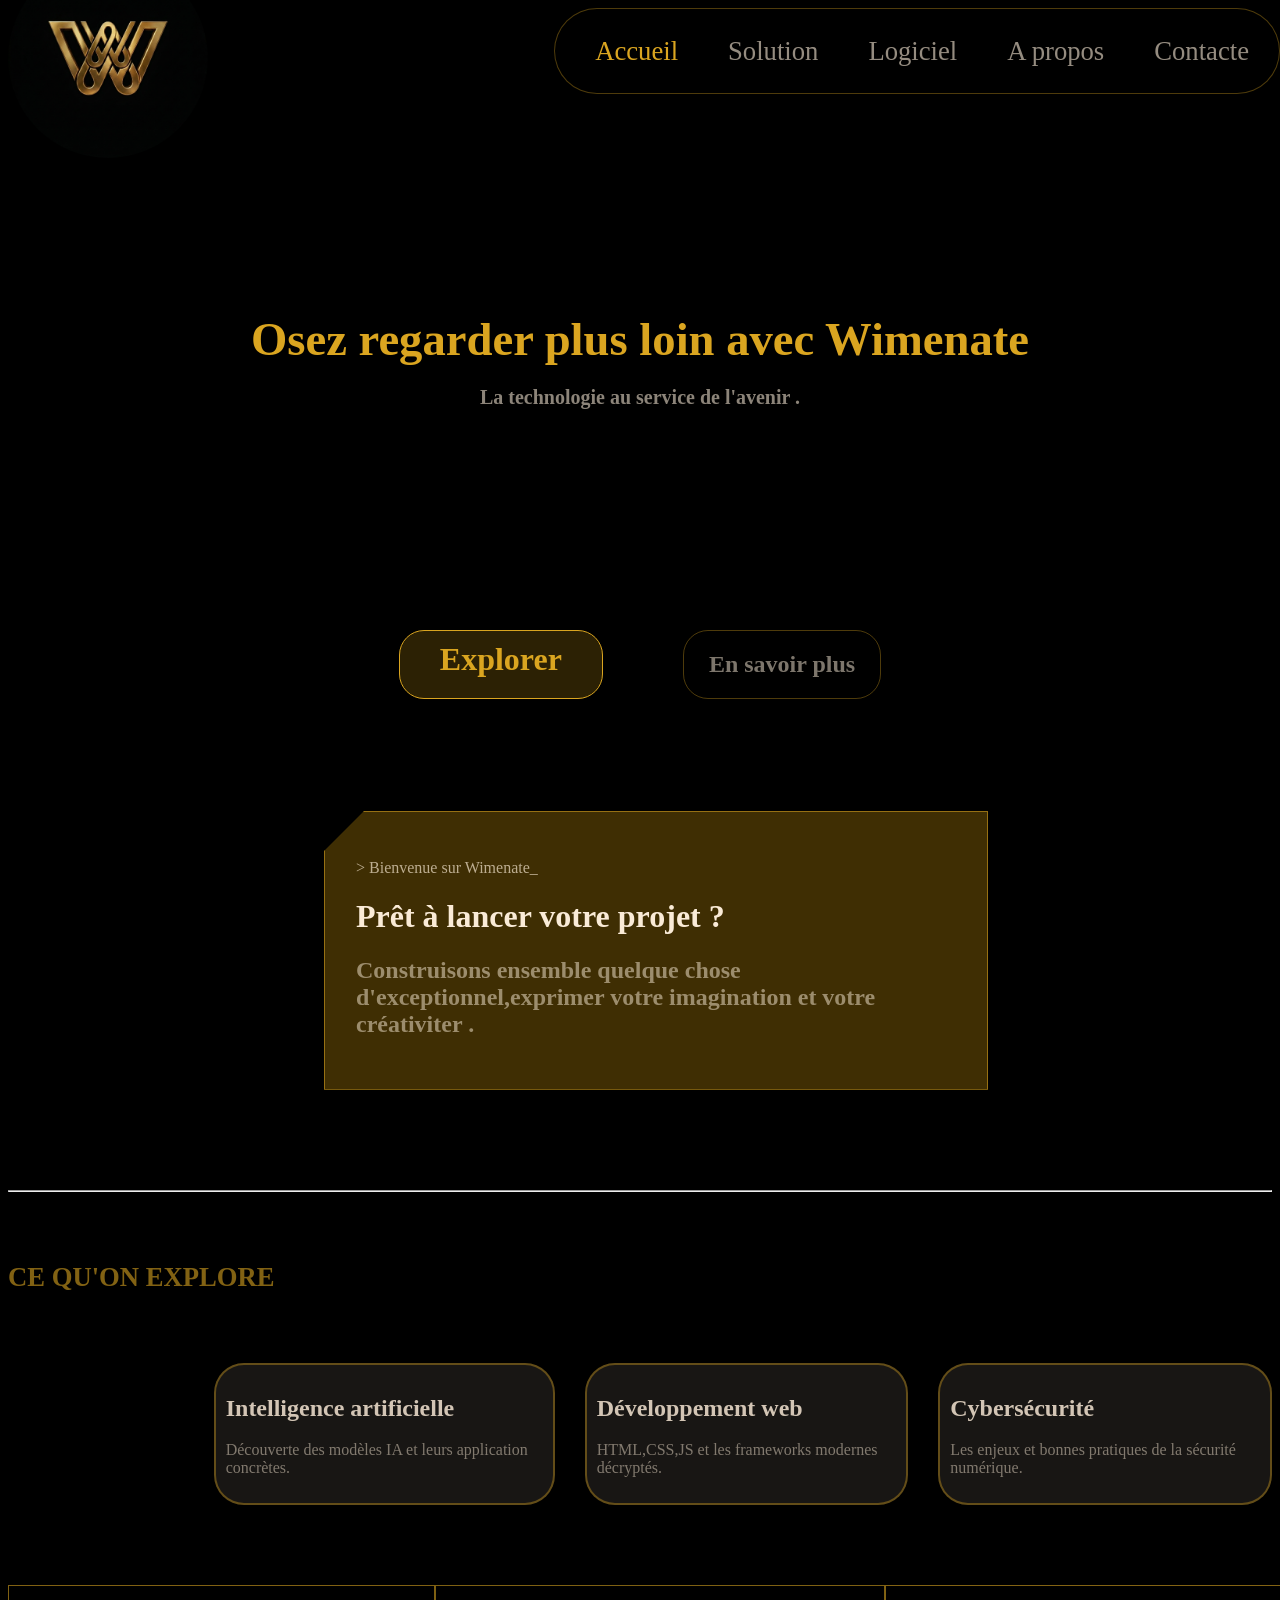
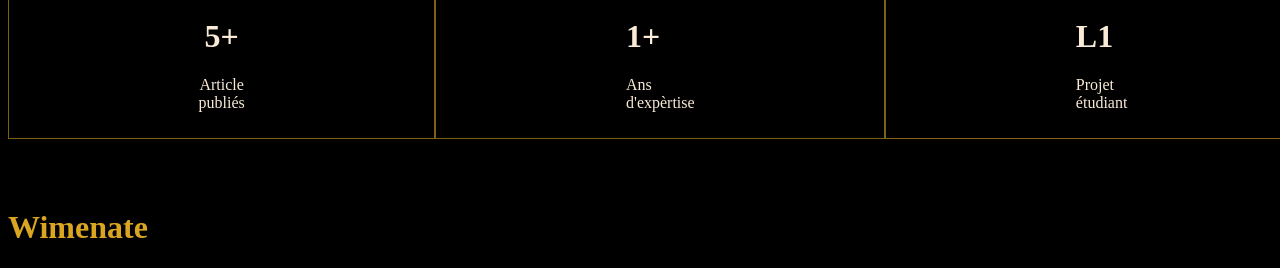
==== index.html @ d2f045ad "change Acceuil en index" ====
<!doctype html>
<html lang="en">
  <head>
    <meta charset="UTF-8" />
    <meta name="viewport" content="width=device-width, initial-scale=1.0" />
    <title>WIMENATE</title>
    <link rel="shortcut icon" href="./Image/icon.png" />
    <link rel="stylesheet" href="style.css" />
  </head>
  <body>
    <div>
      <div>
        <div class="img">
          <nav>
            <div class="navigation">
              <ul>
                <li>
                  <a href="./Accueil.html" style="color: goldenrod">Accueil</a>
                </li>
                <li><a href="./Solution.html">Solution</a></li>
                <li><a href="./Logiciel.html">Logiciel</a></li>
                <li><a href="./A_propos.html">A propos</a></li>
                <li><a href="./Contacte.html">Contacte</a></li>
              </ul>
            </div>
          </nav>
          <div class="Accueil">
            <div class="container">
              <div class="logos">
                <img src="./Image/Logos_2.png" alt="Wimenate_logos" />
              </div>
              <div class="presentation">
                <h1>
                  Osez regarder plus loin avec Wimenate
                  <p>La technologie au service de l'avenir .</p>
                </h1>
              </div>
            </div>
            <div class="container2">
              <div>
                <h1><a href="./Solution.html" style="text-decoration: none;color: goldenrod;">Explorer</a></h1>
                <h2><a href="./A_propos.html" style="text-decoration: none;color: rgba(250, 235, 215, 0.5);">En savoir plus</a></h2>
              </div>
            </div>
          </div>
        </div>
        <div class="container3">
          <div class="c3_A">
            <p>> Bienvenue sur Wimenate_</p>
            <h1>Prêt à lancer votre projet ?</h1>
            <h2>
              Construisons ensemble quelque chose d'exceptionnel,exprimer votre
              imagination et votre créativiter .
            </h2>
          </div>
        </div>

        <hr />
        <div class="container4">
          <div class="c4_A">
            <h1>CE QU'ON EXPLORE</h1>
          </div>
          <div class="c4_B">
            <div class="c4_B1">
              <h2>Intelligence artificielle</h2>
              <p>Découverte des modèles IA et leurs application concrètes.</p>
            </div>
            <div class="c4_B2">
              <h2>Développement web</h2>
              <p>HTML,CSS,JS et les frameworks modernes décryptés.</p>
            </div>
            <div class="c4_B3">
              <h2>Cybersécurité</h2>
              <p>Les enjeux et bonnes pratiques de la sécurité numérique.</p>
            </div>
          </div>
        </div>
        <div class="container5">
          <div class="c5_A">
            <h1>5+</h1>
            <p>Article publiés</p>
          </div>
          <div class="c5_B">
            <h1>1+</h1>
            <p>Ans d'expèrtise</p>
          </div>
          <div class="c5_C">
            <h1>L1</h1>
            <p>Projet étudiant</p>
          </div>
        </div>
        <div class="container6">
          <h1>Wimenate</h1>
        </div>
      </div>
    </div>
  </body>
</html>
---- style.css ----
head.img{
    border-radius: 300px;
}

hr {
    color: rgba(218, 165, 32, 0.397);
}
body{
    background: rgb(0, 0, 0);
    color: antiquewhite;
}
nav .navigation {
    font-size: 20pt;
    border: 1px solid rgba(218, 165, 32, 0.356);
    border-radius: 50px;
    position: fixed;
    right: 0;
    background-color: black;

    z-index: 9;
}
nav div.navigation ul  {
    text-decoration: none;
    list-style: none;
    display: flex;
    gap: 50px;
    margin-right: 30px;
    margin-left: auto;
}
nav div.navigation ul a {
    text-decoration: none;
    color: rgba(250, 235, 215, 0.596);
}
div.titre_logos{
    margin-left: 150px;
}
div.logos img{
    width: 200px;
    height: 200px;
    border-radius: 300px;
    margin-top: -50px;
}
div.presentation h1{
    font-size: 35pt;
    text-align: center;
    margin-top: 150px;
    font-family:italic;
    color: rgb(218, 165, 32);
}
div.presentation h1 p{
    font-size: 15pt;
    color: rgba(250, 235, 215, 0.562);
    margin-bottom: 200px;
} 
div.container2 div{
    justify-content: center;
    display: flex;
    align-items: center;
    gap: 80px;
    margin-bottom: 90px;
}
div.container2 div h1{
    padding: 20px;
    padding-top:10px ;
    padding-left: 40px;
    padding-right: 40px;
    border: 1px solid goldenrod;
    border-radius: 25px;
    background-color: rgba(228, 170, 23, 0.192);
    color: black;
}
div.container2 div h2{
    padding: 20px;
    padding-left: 25px;
    padding-right: 25px;
    border: 1px solid rgba(218, 165, 32, 0.356);
    border-radius: 25px;
    color: rgba(250, 235, 215, 0.596);
}
div.container3 {
    max-width: 50%;
    margin-left: 25%;
    margin-bottom: 100px;
    padding: 15px;
    border: 1px solid rgba(218, 165, 32, 0.562);
    gap: 1px;
    clip-path: polygon(40px 0px, 100% 0px, 100% 100%, 0px 100%, 0px 40px);
    background-color: rgba(218, 160, 12, 0.288);
}
div.container3:hover{
    animation: vibre ease-in-out 80ms infinite;
}
@keyframes vibre{
    0% {
        transform: rotate(1deg);
    }
    100%{
        transform: rotate(-1deg);
    }
}
/* div.container3:hover{
    transform: scale(1.1);
    transition: 1.1;
} */
div.container3 div.c3_A{
    padding: 16px;
}
div.container3 div.c3_A p{
    color: rgba(250, 235, 215, 0.671);
}
div.container3 div.c3_A h2{
    color: rgba(250, 235, 215, 0.5);
}
div.container4 div.c4_A{
    margin-top: 70px;
    font-size: 10pt;
    color: rgba(218, 165, 32, 0.596);
}
div.c4_B{
    display: flex;
    gap: 30px;
    margin-left: 150px;
    margin-top: 70px;
}
div.c4_B p {
    color: rgba(250, 235, 215, 0.466);
}
div.c4_B1{
    border: 2px solid rgba(218, 165, 32, 0.384);
    border-radius: 30px;
    max-width: 350px;
    padding: 10px;
    color: rgba(250, 235, 215, 0.829);
    background-color: rgba(250, 235, 215, 0.096);
    margin-left: 5%;
      
}
div.c4_B1:hover{
      transform: scale(1.1);
    transition: all 0.5S ease;
      box-shadow:00px 00px 500px goldenrod ;
}
div.c4_B2{
    border: 2px solid rgba(218, 165, 32, 0.384);
    border-radius: 30px;
    max-width: 350px;
    padding: 10px;
    color: rgba(250, 235, 215, 0.829);
    background-color: rgba(250, 235, 215, 0.096);
}
div.c4_B2:hover{
    transform: scale(1.1);
    transition: all 0.5S ease;
    box-shadow:00px 00px 500px goldenrod ;
}
div.c4_B3{
    border: 2px solid rgba(218, 165, 32, 0.384);
    border-radius: 30px;
    max-width: 350px;
    padding: 10px;
    color: rgba(250, 235, 215, 0.829);
    background-color: rgba(250, 235, 215, 0.096);
}
div.c4_B3:hover{
    transform: scale(1.1);
    transition: all 0.5S ease;
    box-shadow:00px 00px 500px goldenrod ;
}
div.container5{
    width: 100%;
    margin-top: 80px;
    display: flex;
}
div.c5_A{ 
    max-width: 200px;
    border: 1px solid rgba(218, 165, 32, 0.589);
    padding: 10px;
    padding-left: 15%;
    padding-right: 15%;
    text-align: center;
}
div.c5_B{ 
     border: 1px solid rgba(218, 165, 32, 0.582);
    padding: 10px;
    max-width: 300px;
    padding-left: 15%;
    padding-right: 15%;
}
div.c5_C{ 
     border: 1px solid rgba(218, 165, 32, 0.603);
    padding: 10px;
    max-width: 300px;
    padding-left: 15%;
    padding-right: 15%;
}
div.container6 h1{
    margin-top: 70px;
    color: goldenrod;
}

@keyframes fadeDown{
    from{
        opacity:0;
        transform: translateY(-50px);
    }

    to{
        opacity:1;
        transform: translateY(0);
    }
}
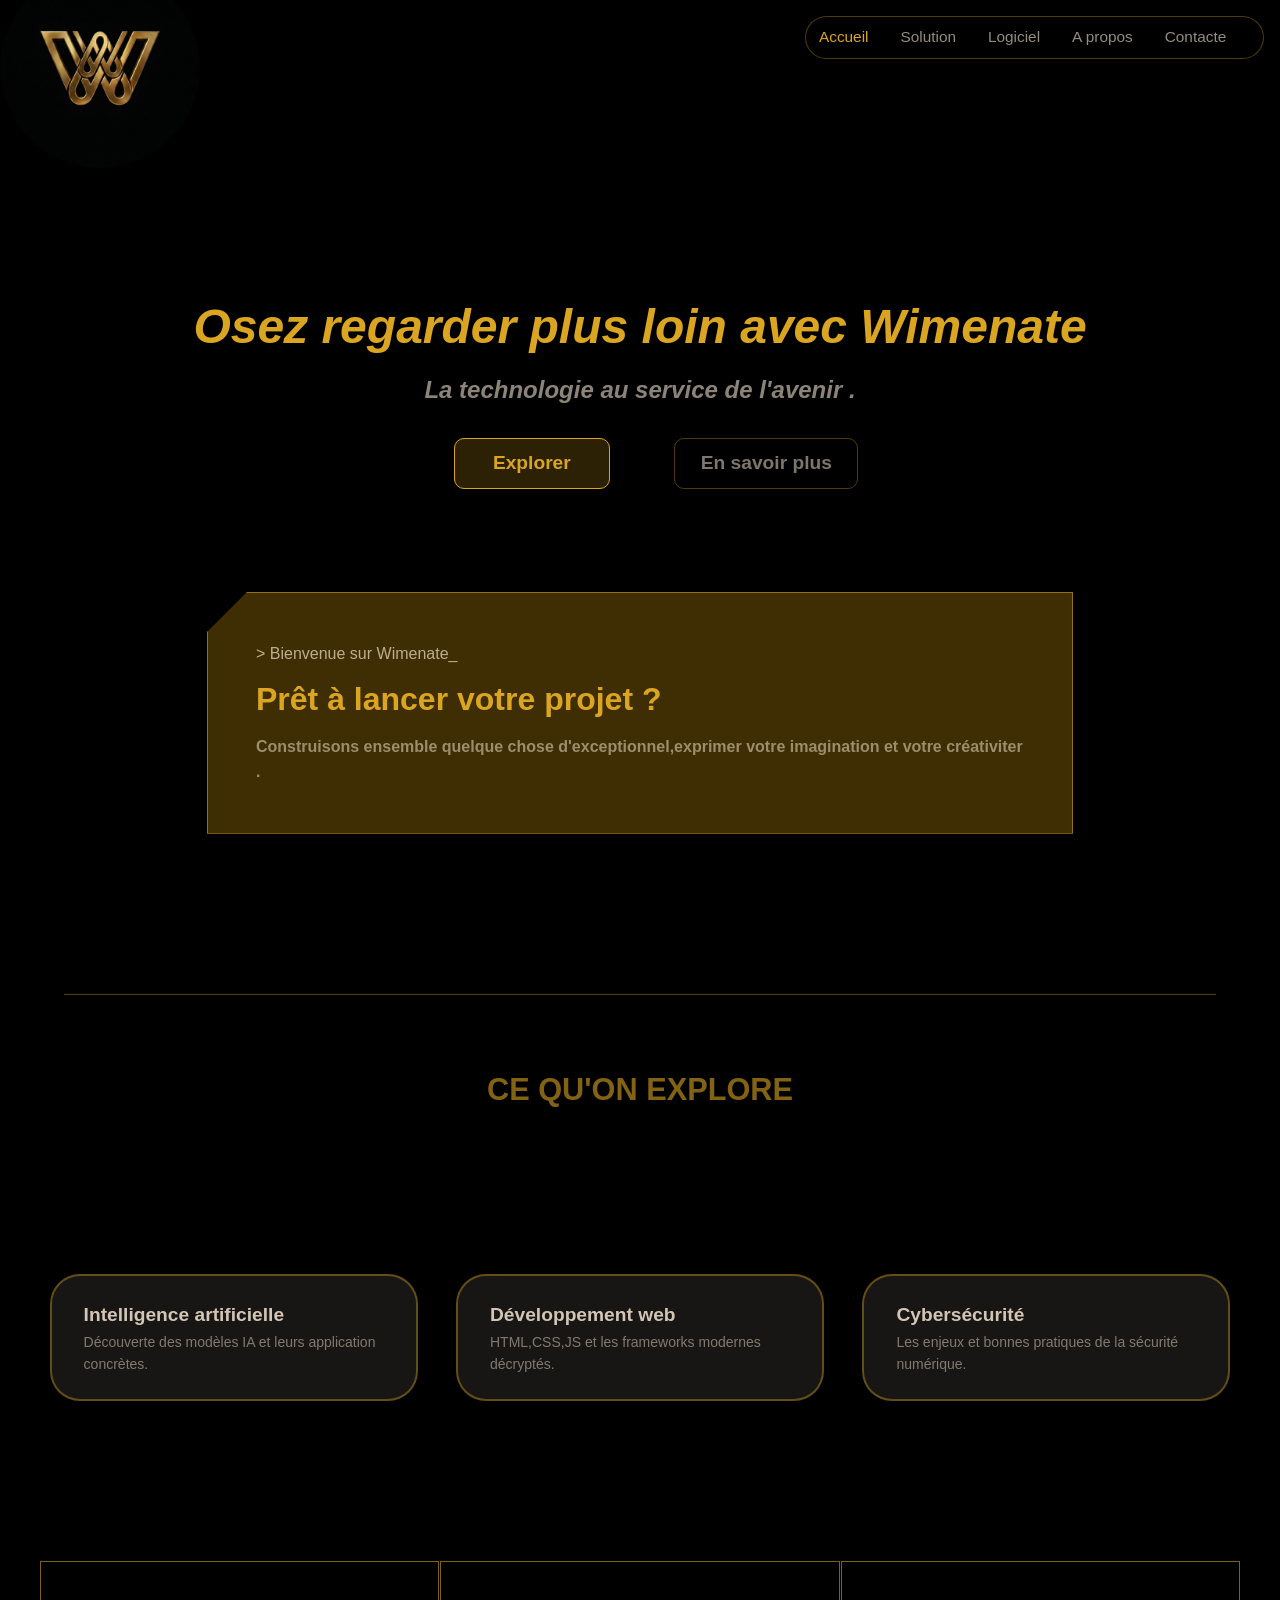
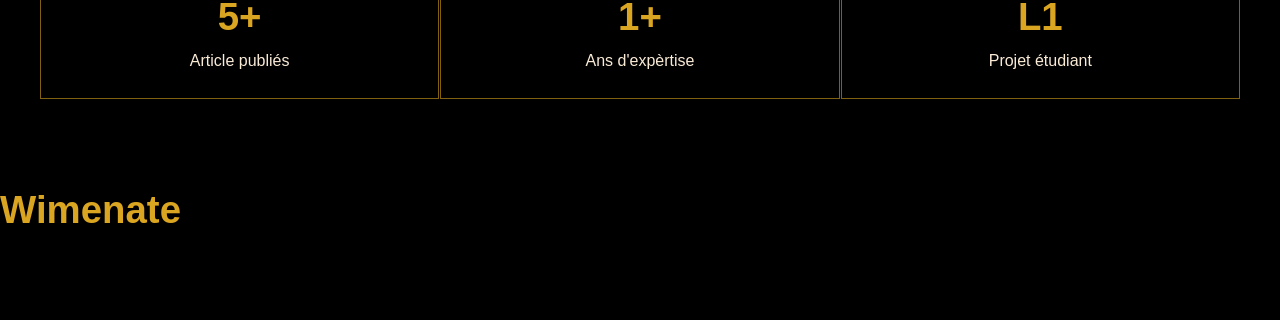
==== commit 358fbaf3: "Ajout et modification 2" ====
--- a/index.html
+++ b/index.html
@@ -12,10 +12,16 @@
       <div>
         <div class="img">
           <nav>
+            <input type="checkbox" id="menu-toggle" class="menu-toggle">
+            <label for="menu-toggle" class="hamburger">
+              <span></span>
+              <span></span>
+              <span></span>
+            </label>
             <div class="navigation">
               <ul>
                 <li>
-                  <a href="./Accueil.html" style="color: goldenrod">Accueil</a>
+                  <a href="./index.html" style="color: goldenrod">Accueil</a>
                 </li>
                 <li><a href="./Solution.html">Solution</a></li>
                 <li><a href="./Logiciel.html">Logiciel</a></li>
--- a/style.css
+++ b/style.css
@@ -1,211 +1,433 @@
-head.img{
-    border-radius: 300px;
+*, *::before, *::after {
+  margin: 0;
+  padding: 0;
+}
+
+html {
+  font-size: 16px;
+  scroll-behavior: smooth;
+}
+
+body {
+  background: rgb(0, 0, 0);
+  color: antiquewhite;
+  font-family: 'Segoe UI', Tahoma, Geneva, Verdana, sans-serif;
+  line-height: 1.6;
+  min-height: 100vh;
+}
+
+a {
+  text-decoration: none;
+  color: inherit; /*Couleur par de parent mais pas par defaut*/
+}
+
+img {
+  max-width: 100%;
+  height: auto;
+  display: block;
+}
+
+nav .navigation {
+  font-size: clamp(0.875rem, 1.2vw, 1.5rem);
+  border: 1px solid rgba(218, 165, 32, 0.356);
+  border-radius: 50px;
+  position: fixed;
+  top: 1rem;
+  right: 1rem;
+  background-color: black;
+  z-index: 999;
+  padding: 0.25rem 0.8rem;
+}
+
+nav div.navigation ul {
+  text-decoration: none;
+  list-style: none;
+  display: flex;
+  gap: clamp(1rem, 2.5vw, 2.5rem);
+  margin-right: 1.5rem;
+  margin-left: auto;
+  padding: 0.25rem 0;
+}
+
+nav div.navigation ul li a {
+  text-decoration: none;
+  color: rgba(250, 235, 215, 0.596);
+  white-space: nowrap;
+  transition: color 0.3s ease;
+}
+
+nav div.navigation ul li a:hover {
+  color: goldenrod;
+}
+
+div.logos img {
+  width: min(200px, 40vw);
+  height: auto;
+  aspect-ratio: 1/1;
+  border-radius: 50%;
+  margin-top: -2rem;
+}
+
+div.presentation h1 {
+  font-size: clamp(1.8rem, 4vw, 3rem);
+  text-align: center;
+  margin-top: clamp(4rem, 10vw, 10rem);
+  font-style: italic;
+  color: rgb(218, 165, 32);
+  line-height: 1.3;
+}
+
+div.presentation h1 p {
+  font-size: clamp(1rem, 2vw, 1.5rem);
+  color: rgba(250, 235, 215, 0.562);
+  margin-top: 1rem;
+  margin-bottom: 2rem;
+}
+
+div.container2 div {
+  justify-content: center;
+  display: flex;
+  flex-wrap: wrap;
+  align-items: center;
+  gap: clamp(2rem, 5vw, 6rem);
+  width: 100%;
+  margin-bottom: clamp(4rem, 8vw, 10rem);
+  padding: 0 1rem;
+}
+
+div.container2 div h1 {
+  font-size: clamp(1rem, 1.5vw, 1.5rem);
+  padding: 0.5em clamp(1.5em, 3vw, 2.8em);
+  border: 1px solid goldenrod;
+  border-radius: 10px;
+  background-color: rgba(228, 170, 23, 0.192);
+  color: black;
+  cursor: pointer;
+  transition: all 0.3s ease;
+}
+
+div.container2 div h1:hover {
+  background-color: rgba(218, 165, 32, 0.593);
+  transform: scale(1.05);
+}
+
+div.container2 div h2 {
+  font-size: clamp(1rem, 1.5vw, 1.5rem);
+  padding: 0.5em clamp(1em, 2vw, 1.5em);
+  border: 1px solid rgba(218, 165, 32, 0.356);
+  border-radius: 10px;
+  color: rgba(250, 235, 215, 0.596);
+  cursor: pointer;
+  transition: all 0.3s ease;
+}
+
+div.container2 div h2:hover {
+  border-color: goldenrod;
+  color: goldenrod;
+}
+div.container3 {
+  max-width: min(90vw, 800px);
+  margin: 2rem auto 10rem;
+  padding: clamp(1rem, 3vw, 2rem);
+  border: 1px solid rgba(218, 165, 32, 0.562);
+  clip-path: polygon(40px 0px, 100% 0px, 100% 100%, 0px 100%, 0px 40px);
+  background-color: rgba(218, 160, 12, 0.288);
+}
+
+div.container3:hover {
+  animation: vibre ease-in-out 80ms infinite;
+}
+
+@keyframes vibre {
+  0% { transform: rotate(1deg); }
+  100% { transform: rotate(-1deg); }
+}
+
+div.container3 div.c3_A {
+  padding: 1rem;
+}
+
+div.container3 div.c3_A p {
+  font-size: clamp(1rem, 1.2vw, 1.2rem);
+  color: rgba(250, 235, 215, 0.671);
+}
+
+div.container3 div.c3_A h1 {
+  font-size: clamp(1.5rem, 2.5vw, 2rem);
+  color: goldenrod;
+  margin: 0.5rem 0;
+}
+div.container3 div.c3_A h2 {
+  font-size: clamp(1rem, 1.2vw, 1.2rem);
+  color: rgba(250, 235, 215, 0.5);
+}
+div.container4 div.c4_A {
+  margin-top: 70px;
+  font-size: clamp(0.9rem, 1.2vw, 1.2rem);
+  color: rgba(218, 165, 32, 0.596);
+  text-align: center;
+  padding: 0 1rem;
 }
 
 hr {
-    color: rgba(218, 165, 32, 0.397);
-}
-body{
-    background: rgb(0, 0, 0);
-    color: antiquewhite;
-}
-nav .navigation {
-    font-size: 20pt;
+  color: rgba(218, 165, 32, 0.397);
+  border: 0;
+  height: 1px;
+  background: rgba(218, 165, 32, 0.397);
+  margin: 2rem auto;
+  max-width: 90vw;
+}
+
+div.c4_B {
+  display: flex;
+  flex-wrap: wrap;
+  justify-content: center;
+  gap: clamp(1.5rem, 3vw, 3rem);
+  margin: 10rem auto;
+  padding: 0 1rem;
+  max-width: 1200px;
+}
+
+div.c4_B p {
+  font-size: clamp(0.875rem, 1vw, 1rem);
+  color: rgba(250, 235, 215, 0.466);
+}
+
+div.c4_B h2 {
+  font-size: clamp(1.2rem, 1.5vw, 1.5rem);
+}
+
+div.c4_B1,
+div.c4_B2,
+div.c4_B3 {
+  border: 2px solid rgba(218, 165, 32, 0.384);
+  border-radius: 30px;
+  width: min(90vw, 300px);
+  padding: 1.5em 2em;
+  color: rgba(250, 235, 215, 0.829);
+  background-color: rgba(250, 235, 215, 0.096);
+  transition: all 0.5s ease;
+}
+
+div.c4_B1:hover,
+div.c4_B2:hover,
+div.c4_B3:hover {
+  transform: scale(1.05);
+  box-shadow: 0 0 100px goldenrod;
+}
+
+div.container5 {
+  margin-top: clamp(4rem, 8vw, 10rem);
+  display: flex;
+  flex-wrap: wrap;
+  justify-content: center;
+  text-align: center;
+  gap: 1px;
+  max-width: 1200px;
+  margin-left: auto;
+  margin-right: auto;
+  padding: 0 1rem;
+}
+
+div.c5_A,
+div.c5_B,
+div.c5_C {
+  border: 1px solid rgba(218, 165, 32, 0.589);
+  width: min(90vw, 350px);
+  padding: 1.5rem 2rem;
+  flex: 1 1 250px;
+}
+
+div.c5_A h1,
+div.c5_B h1,
+div.c5_C h1 {
+  font-size: clamp(2rem, 3vw, 2.5rem);
+  color: goldenrod;
+}
+
+div.container6 h1 {
+  margin-top: 5rem;
+  color: goldenrod;
+  font-size: clamp(1.5rem, 3vw, 2.5rem);
+  padding-bottom: 3rem;
+}
+
+@keyframes fadeDown {
+  from {
+    opacity: 0;
+    transform: translateY(-50px);
+  }
+  to {
+    opacity: 1;
+    transform: translateY(0);
+  }
+}
+
+.Accueil {
+  animation: fadeDown 1s ease-out;
+}
+.menu-toggle {
+  display: none;
+}
+
+.hamburger {
+  display: none;
+  flex-direction: column;
+  gap: 5px;
+  cursor: pointer;
+  padding: 10px;
+  z-index: 1001;
+}
+
+.hamburger span {
+  display: block;
+  width: 25px;
+  height: 3px;
+  background: goldenrod;
+  border-radius: 3px;
+  transition: all 0.3s ease;
+}
+@media (max-width: 1024px) and (min-width: 769px) {
+  nav .navigation {
+    font-size: 1rem;
+  }
+
+  nav div.navigation ul {
+    gap: 1.5rem;
+    margin-right: 1rem;
+  }
+
+  div.c4_B {
+    gap: 2rem;
+  }
+
+  div.c4_B1,
+  div.c4_B2,
+  div.c4_B3 {
+    width: min(40vw, 280px);
+  }
+}
+
+@media (max-width: 768px) {
+  .hamburger {
+    display: flex;
+    position: fixed;
+    top: 0.75rem;
+    left: 0.75rem;
+  }
+
+  nav .navigation {
+    display: none;
+    position: fixed;
+    top: 0;
+    left: 0;
+    flex-direction: column;
+    width: min(75vw, 300px);
+    height: 100vh;
+    background: rgba(0, 0, 0, 0.98);
     border: 1px solid rgba(218, 165, 32, 0.356);
-    border-radius: 50px;
-    position: fixed;
-    right: 0;
-    background-color: black;
-
-    z-index: 9;
-}
-nav div.navigation ul  {
-    text-decoration: none;
-    list-style: none;
+    border-right: 2px solid rgba(218, 165, 32, 0.4);
+    border-radius: 0 20px 20px 0;
+    padding: 5rem 2rem 2rem;
+    z-index: 999;
+  }
+
+  nav div.navigation ul {
+    flex-direction: column;
+    align-items: flex-start;
+    gap: 2rem;
+    margin: 0;
+    padding: 0;
+    width: 100%;
+  }
+
+  nav div.navigation ul li a {
+    font-size: 1.1rem;
+  }
+
+  .menu-toggle:checked ~ .navigation {
     display: flex;
-    gap: 50px;
-    margin-right: 30px;
-    margin-left: auto;
-}
-nav div.navigation ul a {
-    text-decoration: none;
-    color: rgba(250, 235, 215, 0.596);
-}
-div.titre_logos{
-    margin-left: 150px;
-}
-div.logos img{
-    width: 200px;
-    height: 200px;
-    border-radius: 300px;
-    margin-top: -50px;
-}
-div.presentation h1{
-    font-size: 35pt;
-    text-align: center;
-    margin-top: 150px;
-    font-family:italic;
-    color: rgb(218, 165, 32);
-}
-div.presentation h1 p{
-    font-size: 15pt;
-    color: rgba(250, 235, 215, 0.562);
-    margin-bottom: 200px;
-} 
-div.container2 div{
-    justify-content: center;
-    display: flex;
+  }
+
+  .menu-toggle:checked + .hamburger span:nth-child(1) {
+    transform: rotate(45deg) translate(6px, 6px);
+  }
+
+  .menu-toggle:checked + .hamburger span:nth-child(2) {
+    opacity: 0;
+  }
+
+  .menu-toggle:checked + .hamburger span:nth-child(3) {
+    transform: rotate(-45deg) translate(6px, -6px);
+  }
+
+  .Accueil {
+    padding-top: 2rem;
+  }
+
+  div.logos img {
+    width: min(150px, 50vw);
+    margin: 0 auto;
+    margin-top: 3rem;
+  }
+
+  div.presentation h1 {
+    margin-top: 3rem;
+    padding: 0 1rem;
+  }
+
+  div.presentation h1 p {
+    margin-bottom: 1rem;
+  }
+
+  div.container2 div {
+    gap: 1.5rem;
+    margin-bottom: 3rem;
+    flex-direction: column;
+  }
+
+  div.container3 {
+    max-width: 95vw;
+    margin: 1rem auto 4rem;
+    clip-path: polygon(30px 0px, 100% 0px, 100% 100%, 0px 100%, 0px 30px);
+  }
+
+  div.container4 div.c4_A {
+    margin-top: 2rem;
+  }
+
+  div.c4_B {
+    margin-top: 3rem;
+    flex-direction: column;
     align-items: center;
-    gap: 80px;
-    margin-bottom: 90px;
-}
-div.container2 div h1{
-    padding: 20px;
-    padding-top:10px ;
-    padding-left: 40px;
-    padding-right: 40px;
-    border: 1px solid goldenrod;
-    border-radius: 25px;
-    background-color: rgba(228, 170, 23, 0.192);
-    color: black;
-}
-div.container2 div h2{
-    padding: 20px;
-    padding-left: 25px;
-    padding-right: 25px;
-    border: 1px solid rgba(218, 165, 32, 0.356);
-    border-radius: 25px;
-    color: rgba(250, 235, 215, 0.596);
-}
-div.container3 {
-    max-width: 50%;
-    margin-left: 25%;
-    margin-bottom: 100px;
-    padding: 15px;
-    border: 1px solid rgba(218, 165, 32, 0.562);
-    gap: 1px;
-    clip-path: polygon(40px 0px, 100% 0px, 100% 100%, 0px 100%, 0px 40px);
-    background-color: rgba(218, 160, 12, 0.288);
-}
-div.container3:hover{
-    animation: vibre ease-in-out 80ms infinite;
-}
-@keyframes vibre{
-    0% {
-        transform: rotate(1deg);
-    }
-    100%{
-        transform: rotate(-1deg);
-    }
-}
-/* div.container3:hover{
-    transform: scale(1.1);
-    transition: 1.1;
-} */
-div.container3 div.c3_A{
-    padding: 16px;
-}
-div.container3 div.c3_A p{
-    color: rgba(250, 235, 215, 0.671);
-}
-div.container3 div.c3_A h2{
-    color: rgba(250, 235, 215, 0.5);
-}
-div.container4 div.c4_A{
-    margin-top: 70px;
-    font-size: 10pt;
-    color: rgba(218, 165, 32, 0.596);
-}
-div.c4_B{
-    display: flex;
-    gap: 30px;
-    margin-left: 150px;
-    margin-top: 70px;
-}
-div.c4_B p {
-    color: rgba(250, 235, 215, 0.466);
-}
-div.c4_B1{
-    border: 2px solid rgba(218, 165, 32, 0.384);
-    border-radius: 30px;
-    max-width: 350px;
-    padding: 10px;
-    color: rgba(250, 235, 215, 0.829);
-    background-color: rgba(250, 235, 215, 0.096);
-    margin-left: 5%;
-      
-}
-div.c4_B1:hover{
-      transform: scale(1.1);
-    transition: all 0.5S ease;
-      box-shadow:00px 00px 500px goldenrod ;
-}
-div.c4_B2{
-    border: 2px solid rgba(218, 165, 32, 0.384);
-    border-radius: 30px;
-    max-width: 350px;
-    padding: 10px;
-    color: rgba(250, 235, 215, 0.829);
-    background-color: rgba(250, 235, 215, 0.096);
-}
-div.c4_B2:hover{
-    transform: scale(1.1);
-    transition: all 0.5S ease;
-    box-shadow:00px 00px 500px goldenrod ;
-}
-div.c4_B3{
-    border: 2px solid rgba(218, 165, 32, 0.384);
-    border-radius: 30px;
-    max-width: 350px;
-    padding: 10px;
-    color: rgba(250, 235, 215, 0.829);
-    background-color: rgba(250, 235, 215, 0.096);
-}
-div.c4_B3:hover{
-    transform: scale(1.1);
-    transition: all 0.5S ease;
-    box-shadow:00px 00px 500px goldenrod ;
-}
-div.container5{
-    width: 100%;
-    margin-top: 80px;
-    display: flex;
-}
-div.c5_A{ 
-    max-width: 200px;
-    border: 1px solid rgba(218, 165, 32, 0.589);
-    padding: 10px;
-    padding-left: 15%;
-    padding-right: 15%;
-    text-align: center;
-}
-div.c5_B{ 
-     border: 1px solid rgba(218, 165, 32, 0.582);
-    padding: 10px;
-    max-width: 300px;
-    padding-left: 15%;
-    padding-right: 15%;
-}
-div.c5_C{ 
-     border: 1px solid rgba(218, 165, 32, 0.603);
-    padding: 10px;
-    max-width: 300px;
-    padding-left: 15%;
-    padding-right: 15%;
-}
-div.container6 h1{
-    margin-top: 70px;
-    color: goldenrod;
-}
-
-@keyframes fadeDown{
-    from{
-        opacity:0;
-        transform: translateY(-50px);
-    }
-
-    to{
-        opacity:1;
-        transform: translateY(0);
-    }
-}+  }
+
+  div.c4_B1,
+  div.c4_B2,
+  div.c4_B3 {
+    width: min(85vw, 350px);
+    margin-left: 0;
+  }
+
+  div.container5 {
+    flex-direction: column;
+    align-items: center;
+    gap: 2px;
+  }
+
+  div.c5_A,
+  div.c5_B,
+  div.c5_C {
+    width: min(85vw, 350px);
+  }
+}
+@media (max-width: 400px) {
+  nav .navigation {
+    width: min(85vw, 260px);
+    padding: 4rem 1.5rem 1.5rem;
+  }
+
+  div.presentation h1 {
+    font-size: 1.5rem;
+  }
+}
